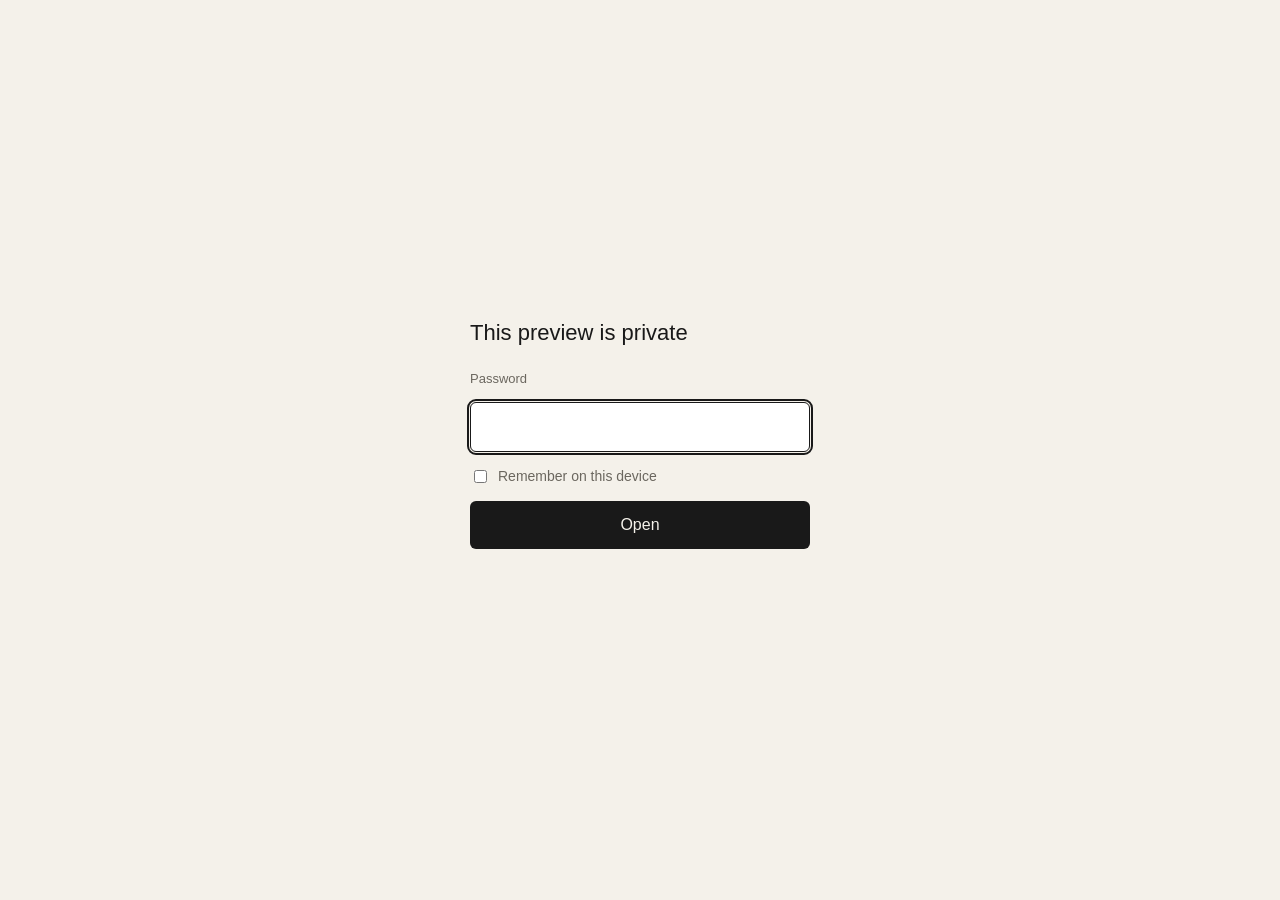
==== index.html @ 6f1a9115 "Request a valuation back to the top right; the bottom bar keeps the slide controls and menu Co-Autho" ====
<!doctype html>
<html lang="en">
<head>
<meta charset="utf-8">
<meta name="viewport" content="width=device-width, initial-scale=1">
<meta name="robots" content="noindex, nofollow">
<title>Private preview</title>
<style>
:root{--paper:#f4f1ea;--ink:#191919;--muted:#6b675f;--line:#cfc9bf;color-scheme:light}
html,body{margin:0;height:100%;background:var(--paper);color:var(--ink);font:16px/1.5 -apple-system,BlinkMacSystemFont,"Segoe UI",Helvetica,Arial,sans-serif}
main{min-height:100%;display:flex;align-items:center;justify-content:center;padding:24px;box-sizing:border-box}
form{width:100%;max-width:340px;display:flex;flex-direction:column;gap:14px}
h1{font-size:22px;font-weight:500;margin:0 0 6px}
label{font-size:13px;color:var(--muted)}
input[type=password]{font:inherit;padding:12px 14px;border:1px solid var(--line);border-radius:6px;background:#fff;color:var(--ink)}
input[type=password]:focus{outline:2px solid var(--ink);outline-offset:1px;border-color:var(--ink)}
.row{display:flex;align-items:center;gap:8px;font-size:14px;color:var(--muted)}
button{font:inherit;padding:12px 14px;border:0;border-radius:6px;background:var(--ink);color:var(--paper);cursor:pointer}
button:disabled{opacity:.6;cursor:default}
.msg{min-height:1.5em;font-size:14px;color:#9a3412}
</style>
</head>
<body>
<main id="gate" hidden>
<form id="f">
<h1>This preview is private</h1>
<label for="pw">Password</label>
<input id="pw" type="password" autocomplete="current-password" required autofocus>
<label class="row"><input id="remember" type="checkbox"> Remember on this device</label>
<button id="go" type="submit">Open</button>
<div class="msg" id="msg" role="status" aria-live="polite"></div>
</form>
</main>
<script>
(() => {
  const SALT = 'kZbQAwuNkh8bnO+tukZF5g==', ITER = 310000, SITE = 'vcohome2side', ROOT = './';
  const PAYLOAD = 'mmGF2/K7mgoTutRaHpuqiVJnkwKAUf0aw/Ox0Yo6XXrZV3tmZku718ux50hGvvMUDffdh+26FbAwS6fRhz4D0iyQ8ydbWanFo7HFuZRbM+OzUuNAQd49u60gG82b79Xw0xInmeP7WcHrIAI5PUEq2uSaO51bqSpuWhE1PzUxMgQDcVqP2FTV21QsiXko33xMEE/f9jf3XgRYqhJF7dj6KRB9DtfH1QqokpvYRcHwr2FQNIb91b/QGwc7eMElaxGrmAgBmRgkm/5G5PoPOAc4PasuoVC+q10yDNvxsHSdTTTQIqFSsdqE9f0wFY1Uiez7eyQLvK600ES7ZksJf4qEaYss9C4EgrPCb0Zq4kKZ3Yiaui7OqE0UaBEeSykRHC8mivB5H26oBaFAMy+Jx0QkK/Ky8fw87BgPTl1UAIhB/RK7r8koZWcAu/[base64]/RBbQz9KHqGPiC6PQvrnaUdIdWY6jzLJwW/+sGjIi8chXHpiVsmz3SxH9xPfMEtoJa11T4t0vy28/Bm20PGIRrYF0z5blwdtP0JmZW5g+GlTG5v01SOjxga6pMLKB/oendB6ofzjnRGA4IpDYUHrFUBIvpd85Smcva1dOK7ku+7/rJBOenlXvWtCphYlNHGuLFD8aEWkSeCG6fXYMlGlI6hIMOTy0ZndrfDZZlsdOmXCg+S+HLHNT2v2YqNvGXgNxv5yICqkb07tIWLqYjSu7GcFNYrXHBauX2bkyIaclw/N6ExW5U+dfTZKmr7McfYDmybkscs6Py+jrYSLBPqsPi7rXQIsz+Qh/rKXlwKnMqqP9bXUV9zXSVE61r3e3S3zNc8Ky1Rm05mwq8hj94GNpydkixpiQgZ8Dheh9MJDtfqpJ03jmTvnTiNJedxxTqpLLt12aL9bqcFvhkoS56d99M81ANz4o/CDFU7SQu6Km8wxNiMojD0hwiKuHVf2nNuCr/6CnNyaQOkM4btu9QOeSH/pkxVySK5xRvehpDBxeEg7z5ruaVKQtil5G/4jTVIb2x/FYdrfPPhgfSkqzgO+/n7rJaB1wZ1YFDwKNdK0uLWlQoB3nvQO1xu7PmKgoVGk6g8AlDOD+JG+rdz/acF4cN4mHp9lPrUMM73DurGRpX1ejlVYTXetbjD3y5eANUk8Bna/SAXqG+yjICtkjM0PnWMG6X2UcAtmgoGfvzap0zP2nedDq6K1G74njj/2ivkcMMr55OiwX1+HJgZExiLNBEKWtuAPslaG5bHgl37CGJineg85Kly79ODyY97qE3ITMRX7I135boOXHUGrLCgMrjsTxt9J0jXSrbCNoW53odKd8YYaTTHSIeqr6dzUt91PwzfhD7TrwKCYL+UJrBdD/tvUxlQiPMmYokaP8WnYlHcNn8zrxUXfkyJGD/HczuG5xLgg8kD6aoGMJlbNYSi4tcfY5/Yn66NKZPQfb0DSTq7yLE5Qy2rQ1e76JxYVnjyFL9PGFqyPHLYA6/D+PWUE9dUBFyTREoor5Hh+ELG5Mp3tfTJYkc276lY+bdRnaQaIm/aZuMugFmKku19rmuNshFwwNHk2mloy5ZYBcufS1Ci1PTyVaAVCkPZdIm+eBJENd9qWFXu3L+rWI3pcan2KqbsiDwooCm8mGXdBfa1w7LzKbCDwfF7VeZprHeOnSIUrdZQVmwJD0GUXm7LSWDTbqiSE/QmMBnk5/y08gETvGH99IhTogEJMHcU+Er/RoLbAWLERz1DTBcZXu3qjxADfO7PUQBZ6Gb6nojBePhdKmpLcNSs+NVIJM6GNYWYB4UJphaMdrlSJcEEyEScxQWwzjes7xREhGzgwUuI49YgVgqY6h1tkiEG3NPH2TZst13l1LyfiJ7r3ZwyJIzvvqDhTFF6v8PpDd/OHYBZN6Mm7x67ir/BTEBIewghsMT4nmHiVNGkb0sbmwTzs92NHYD/mP0xl5930q2L5nnLPpMW0Y2xhTIC7p4Gd+XOwsX8AsqDHFNNnSpCJlKfRH9nvn2KwzoavfHvDW8xyobvtmKK15gJEfvjvWRSU6PjKXQ04iqi/OIOoOsPya+ui//OO41E/wEqwQh67M4h74ZZEmuwSqYzN/4JbSQPB5cfGKdoF5z6W94M2JyVUTaq8qFiT0gSJEHs+uoJgtR8GJVGPL5c40LPf7DKVVcHMmYpujw1zU2H6evmFT8wl1EyRcwYR/Xvveviok4t1rDATwreC/EGGzLEfwTbacemBun2/SjRl5xiCL5oUhmPyQq3Ik0bjK9ax060fN9h67vNSFEvg1W8UApYazOjUrN/[base64]/mvn3MGzFxPkqJTqQIivUJRIOYlM1Z7H295SdHAlgAmbEoeK3dYV95oh+OzVAxNyYkWWgJ2h1ZVVTC983Y5tqj5k3GA9+8JC5NOGsv7Y7UKq8o71D7Z1Nq6M1vbzGb6tQNSSlyRT36VGsYjwYppwOqtEAookpPDj9tNALjX599L6hreG/e1AOU+r5heMudc9WizjoyigudKMx46URKe4LDArPE/BkEaa1LztoK9dhlHBnZ7VuFn16q6WU3Bya+92DqVnE1z/OSz6gdBJTRGNtN2+ImSQvg9H9+vrSjijF7s9Ro6MvsHljZMysuDn1VOXeTkYn00GKjzWNcw3271NTj8mDne4CmuvK73Ure/Ii1+UEB8DDBfDXnSzd8BM8uQCfpynki1v60btLcu1+NkyV3/cH+iMSuqe/ycVbNrGqc0T0LVUa6uu1LS3aMMjB6orOVBDi7G2qfxJ4+c2GqqGj2XEfRqfRSwEA3lP03zO27JGkmUJTICHD7dgvulDM7XkjP4HqDLStUsKaEKxKfxvAkP979jwlKbKZpwkCUNrK78nXzPWjD4l+F9jmG21IKA7YV+49O1Gt09H/tLg9Exzqxn5DaRyn9E6Ujp8mKL2hsfz5voU4Yi5GyshTtP4PgqFc0U505pFIluGSckvGz/i1qD3xrP+ht1wpKdmt0y8IFg4cdtXbH87BGvTP6pkDmtPI109XDt+8/PJEqTLaJwLh34tJkAvafdpykimWKjZiADnaiwPa+uAHw5fmfwRdAbTIG3nDMBLy9dPPbh1WhMilYb6TjT8sbtWpQHKni52TjOSKSiCWdnd82/[base64]/vcSGZ1ACxTD0hYQ0ZWPiXWLX1vgl8dM4ZyXuCjkgI8otC+ZuIAltd3r+kqCd+YTIhhq3ShyP0oNTFBs8iqUq6KIHU8H563IIoQMLKocposuWpkq7yOy229u0TM/J/jR3A9D8ZFUsjzgNSA/WQxDxSEGlvmNs8u8X2fo256/NrZAF2Xh6Tc+14q+PaqnyR7NJr/TZlDkfx+Q04FwmVFl7IigruBuOa87AR+7me9xak9FwX7blVlxNFmj/pSylWOS+H/HWC1bJfQaGT8zP56eK5DFSY3SyicToGEVb0poT6mivbFlYaubGIn9Diolb7d+NR2TLa/gcYrgYXkZJ8koehDltveg5+dtpgLBd/aaQ2B85BQCpr2opt9L2D1EnLlSeR5B71LEwD56omob2OLIOoaOGFDdgs5ONiUOzp0xQoxW3LbLcKfJ/mQ7jbM3n3bf4lPf11iZq0uwMWb2tLt1jZw5YhrWJF2SuDsiwuYVyZCY33TzanpPbRrS9GonFNIDwZBxwAUy1Twuwe1+BL9ClgM8sHfcT/MGSmCKUpXn+Q9xlIr/UWaA1iFR+BTxoVa5tYqwpZUjNK0WOCJr0NAFqkgT9D8Z2N1sdC5YgBVhbAWsSX3WonYByjPBi7BLx/2xddF7E9z5XmDhwToUrHQOwq5hMljHXR9mpwih1W1vtqSpnLMlwiBJv/r0/nKUx1Ovdbz/1Usp3f37RxqeueRaKIRZFFAN1L/DFvxETTwy4LICRAUXU9oolo8a4A5OLAoiMLPg3DHPZqICOuI9AgRYwkxhtLBNj+W/j09HjE3OgwA272GfKfkh1eCMTqmUN9mObvc+mmGj/ya3mezCJZIifDPP8HpT6G+zJDOr8uVsPK5B14HoZrt2s/ZoG4cOd6Xy6GlXPDH9sYJQF1vXIR9dlQCSjNRiPvDMBWtzhO6/lygBwkqq2RmjZcrTI4HAwlzSJrJqGEJJZW03sUimrYUFCyypxWa/f8p7scim/Hd7dtUVl4zPuHoBAnX9fHK3LG4x/o8MhjzMIalwVMokLCfZm1FZ8lJOL9nJiyIMPxwq5eThqQcdEZR7eFQhby45liGYxVnTzitDRG7wC/GQpovQXGQySK9WlDdBkg29KqVyknDERxbwk3v8aoD3hMi38yMj2hmXWK72ak30DFNlvrBH2oZEpe50XH/hLLmxVr+8lPa/+PiBDMLn6r5FFsriGIWZmfUP9YCnFWbJbE2U6dY4TFWuQD1AcspRH7gSUDvw3gyvGkuQgGmW2ZZ90HWI3OtAzYn1x8fqNJeZCEzsUy+bZt4uXzFI3odKjKsTE4gEFjf6yiVCXJzKxFdzhvBv2ziSZYhauonxOsEXE7PhyK62qSvVt6mTckuZB1LC8q/x3Q+RY+d/LzJSlJD9E4qHiPyAMABFQ8AACsGD0cS+OL4lBgVPFkK5isGSMhcmZXRUHOOWQwMc4SgJcK17st0Xc9CeyiEzRvU+HNUIoWAXR/EnZGtS1GFowhFN8Un1P9OqNWDGNaDgeTL5678igempNQZvm2bg6TAVhjcfkHaSCDkTbpcEKMGXFa/7h56LVXRbTNQxUel1Qn4Mq339gRLUVCDiC8QcohjC9lpe/Sbmj09VXd6cb9oZbVIRa2YyiawxnyAFuoBOYwoz8H55DTSGRydXL9E3A+IMQaT2nH4XtP9cwsQz7dKuFNo15sIBIv9LLXkdFDwFNq9eFR3jlAIXQtpnRfkV423D6i/XHmBmA+HUSjvpFoUPxkjBzy823y0ppDg/y/drqwoM4NkWQ90qjRj7NdfT1Im5BsmtoGZfan418gLg7ibEFMLsFgIndtETlqKBrSX48HSeg/3MtMyuCuo2224rquM9WKKtXDodCpYmqVbH6J73uLEFXZHownrn3GDdR2sgjdMwfdXnwo0SNAYWxpPoA1/BlO42UWkyX03j1J8Z/wD0VF0f50Ota6OWZJgTBNG3l4itzyDMbuqBLDrhCLOzOncadMZ8SkzK40WjUSsEM94h7c20vO6FvPzqyvlIFBM7ZDg41IrNB0QEFgBJmP6AFI4YM0T2Bk1tMZPuhwXdFGNmataEj3QejNorfrY/fCuv5zAZdqpziUDAxN8OwzsUjYTJGGCtEvtJpUzf8mnqYaOdWT5SF9Y7a32ljeCtBtP9GFunqgQo5P9bkFqbV77SFOa3oVTV1aQq6gppL9uLYEZQqXB6pBT6Se3ZAOFVjhEoLjeRe0XbrVVqmWBhRh7D/AxI44AtyAPTdViAf4iOMPnfiJppoKl3OGjsDCZeS50n/+bcx1e0NSXQGj325XR+/9w3YPrqmvgiCVSiHslvZfbhPjarXmOOZW2tvCIVAM8txCwh4PwdwCAUP46rrDWRcY/Vbre4+RxiOd50JdSL4snEiA6vQI8Sz9FGHQm/K+apFfyzwNisXvd6S9FgSlClVM/pEhGY5UOD5KeCUsfulkAC6KqEMEEoCn/TQduCokqbplQzT58w0nz/m8kDQPDfBJk8daFpnvIL5SE6zpH072yoT7aXQufSN170z47f/pT16ohXlOx/ZgKKNDrODpfMg4H6/9xsczJc554y8dQKGNmun6UqmUWWx5ax/Q1vI1aqod6/CoSFUwNn5nxNqHaZ+K8mSOYdz4+O0sUxQI//[base64]/GvYDLQ0ukcpt1G58FE/NcC50HBtaFEezCY5cf4CG7qbjW0+dzU0UhOVWSXiUvJZVlwkmqEBARjmLbcqMl12mk7y28ETnOeH9fWacssW8dlOKgrLUnaaHMWIrUkyZPVpK/DuXFETXMq6KeJCbubnOSW2WK4N1ZRL+s+oY4IEiAtm2J9NZXIwBOg04FZtJ31bPzIC7Ipcf0sZuBWAx1ZM3C60IrJzxB7hnY1tOgSFJW3DN+OmmIs60eSbS0ZUzH0UpzARlRQe+JqD3ubKX2n2cJGHVgeSxB1UExaTFK/[base64]/EtFpO3LPem8IO5bQeu9AMI/5GxMZ5RHKgjJr5sHmXvLGl1swLkvA1+enjPMW62hGCbnXS4MGi00htW4pq1eXTfr8wTih0GIW/x01sZYKtQzzz2mPN0G7JkxurjQKkDugEpzZJm42d9EOB5Wv7yVd2uEuPr3HJAh8RzTLqre+xUVr9fsDHPB5HpZTIS7LftR5j3h3KxBEX+WC0SLwR0FJQcMyMiVAxonfrVOX0/ZMADxxNIKWY0MnE1W3pkpqBvTFpharjvW71+ZEElxQLc8oZmP5KgKAN5xa3IK8OhlmJ5S2Duxdh38n30ySJ82wS/39DCuU7Hq2ewwgWX09daSR0yeyljnq5y+BXc9EyN5fZBut/j6rc3QwlcAY9AKl8uoURqvwOSQZxIdM3lL7or/6MNi4o+Y0HpXjElbTrhCROU8K/TaFBtoDrCU8aobRrxOJY5B9YMI9pnZ8SXd2rjscPcSbrGxLiOoUG8k7FOcGdQc8C8JJAHCb/crNz/nj+ub6RqJgCAIokafMwF3YHo9ufZV6znMtHYVEIJgPtNbwz9gSsj3jASC5e95YjOAJYITjjispkNiYGQdhSi+GWdYO/[base64]/xE/HDpw6fOuUbqz6QH2PIKYHR1a25wAkTXsOkcDvSvTBHQq+SsHQXqf3Pulm8RLZWsXGC5kM/hdnM4p3n9ldVjza0InzmfSF5EY6ztHTNsoNVI1UaaGWkgQ/XS0N5muBvBoqn+0+DQoW5MmA8zaBN7cXxW8VH+HiilshRjjtoKXPu8Wl7l8FFM9iD3XvsGFtIHXpxZmlRuqp8YebjXmkLmrE0GzKqFmd8Slx26YlmXfSqrz950kDIj70p7iV1oEpWS4u4XuvLiWZ8TzQzDl5l+ojfNSvygW2zC/zuzgcXQ1bwo+N6ESG4BjI5fNSj/[base64]/T34AYgILSfN8LSIjbr3hQ4W6sdb5nLKCkeRWCQfwJh8TCs5Dq9xN8lFhLfHMK3zUZHoCVC4kSpxE8ytVQWDXhkkDhOGMtSwF4YnNzoIS82YN9OvbevfTqkWDtHynyLJT2zd/CW3N3PzvWNtJcP8E8At0I2yx39fR3EncF9GoUMTP2JKhnC2HEZqgy/PN3newAI94PXCcARs5XTBAj8bh+mhlA1/a97KMrUOhods7NGbNjrjKRzZSv08LCRVgeY9WwMAQHvv7BcLXLFyLbCQphABx+YFbnvkjrOb7isUnGRzj5Sfxnh0Nl0aVzF7F3PrL6cLAQ1xzvnMo4mgxuz4qE8CDXBLO01ZbNSaZY+cFgNVphfeQ/qb6hHn8sQgP2dAo3ICcWUuD3hTIw9cogavEylTRpBT/AhQaTdqgCPtEWw36Zv2a6mV/XjkDsKf0Cssi71eTlpOrscxLIHAX2a9e7dDmOQH50Jn1eCAhJ6vt4TOnlcBl3YZp+AexkBkOBcJwpIuokT3Px0AU3HVDx4DIuOT2FeVTnMb3+21I+LWBrFRmFywDSop9h1jDacVRDJoS2/GAGpxXRgYIxp3R9/hDhKB9zqAEdncQgw68FbYWqjTmAtmg39l4kM/Dc+O4piyG9+SKRXBDmKQwUngob15rCi2yFBdsT+ePjy1jB+6qt1QlYlCUCfJmTMPsz1Q9jUcvKK8UPIa4m64nfnnu3OZUXcPz/zFx+7P9xlGZaIhYpThYUVZVriKGpuBz0WL4oBrB4XHia+Fxm9Mx8QBAnxRGKYIsxNC91XV89L4ojwKw4LJ0b7CqWmfgACtOYm2HTWjOg/KV/UMjnT3IUGB1baPD4gcKOcLkcxbcyiHT7WNYLT8zcZiRnQQ8zI29vyHD3CQkJOisADihvlv9X8yeVl+hwxp1yTgyS+gnj2/t7BbOPfGh2u6KSE7c2UZuUjucDZaXSDOs0WqrSG1NeUicUWvSjNolskG04OfMirI1+xysPGrhKMLS3HZIgU88xOUin1BpamK59bSSZoziFlSG0iBvEbVKhzYr1luBC+uRMO/PCt4dadckKVB36WxDjgNpwGMLoXwze6hs93erzt6XI9Uo27BPSxfUjrvTZFgHxp+SLcfda+PeoEdyzCgft6I0/owBtNFXWHaX1qQhvz7xFmKck0yWijan8lZGCJ2vkw2jqAYAYM95F3sGnyBKm3CMNmDZUoex1i/gMoEzs33IGsfQoZAUQ0VH+wtHbNJSehbAzLOnJrG84nFLFHfgo/ALk3grjXlnIRq1bZSOETiz49Gr1KGadcPUm/JLgp+cMPxN2LOHcD1uBedENYeMF1Lbw1a1NAGEOW4MKiJhRYSXzQ9zVAx7bih/SxalrP1WYTjSWNrU2EmKtt13/Jv3peGRLyu165XCC7F55v1tPqzVS+SdxxYYWp5bCd++403Oq/+CZjG4+s5jt3CyAWsnQEpN9GoZ1XxdCoA5SMoyPis1Qw/3DVf5FFTJvKp1Q4YbeKe+OI+Q2xh/zhtIOG2nhKO2fyw11wSghL3BZ+Am8SLcDYggWbMHrE1Cd52Plm67KFClp/WOYbnDv9kntAYRCCVCXIkLKrpQqOIfttOrBWjn3toorz2zShqWTBMSDtLx+CYXfQIUxonUCFr41X4M+iRe+KkmfZMQOeEqu5twIBtc4QlfShM5+PaYkyIBqlUnhDAEEvCCNm5vA6k1LRSlQ5T59JTsPwS++SO+C7P8ULp6D1NRtaGvIZiEcW3c4PvUn/O0KqQdHoKo1ePl7THYTNHCkpp6uZhzW61IfoiDG2p5iuine53r/CnN2Fq4r/DxWIxeDiolEHidHHT2mIkGIacsil2xzN5lsB+YTazEP2qbLWHvSlKbv0pv+XdjLSbWBm9tu0ChrBx8g4zbq5vnrKA2r78i/0vke8gUGVleLiFH9H9hiDRMPwuTC7kAvjnYgdHY0HP9Cr95SaUXPrDkOoL9WyvbOM+u+VXkhmZ40iTqR5SyUWgAG/0qML6iuGPkCt1v95+yqzYCMcto+licLiGPjR62J9fraCXgc1ZRKQVWhCP+B9UU5/UiUxvpeykXIFK1CvY3tri6MH4stHj9sWIprEjhgFx6HLhuof0zRwZZdkSoOJG/rC4By46bDgUOztRkUx1ypFmMpxUkaXuoRvVwltgzE8G/UnL4KOklQJmBkGLg9028sYZNyWgQnuh9GL4dH0NzU9r7XXVDB5FmLbyc8XGY9gXBQUSBVVk6LQ5A0sSbIjfwN9+gzWh6erxGJDtl1ISJea0Cv6DEq66uZT7Roq6jt6Kthly/tDMsv6gwMJ0E9IQ2QhE86iCN3NPO/gjI/23pjiZNAE0dumNiwsJfY13WEyt80bwG64vBDV6qTWW61BAqdlNe4J0e8T4Zw4I0cDo8W7LRcQt7Bbk52k/RcYZJi+5Z18S+SaUEOwfS/T6sN8qYJgZG+tAXAi6MThyfmMqAamomxnbSZ7sLMgjgMCfD3PLOZ3m9aQKC+IDhxtkw75eZtUcLajATq/0LYm1YKRqC/MLFIaqBgNZUAUQxlxgNotlGm0BeacT96v8oVOb9sQQ1xXhHYyLpi9ElFXwZMS+50jQoj+jqAr6sfcEOBJwqNsQ/K+oSe0bcOwb0kfBLbyUhQAmmUDlh37lp8SRAASWm7WkJdtFg/KII9l90JRQCURs4ibHqkHHHy7h8PH2YVWeCmJnMCBVLQvSF39/+661ihaZXoZu3WxI6Fp3Wr84/UUL4HtovndFyI1WbcaFNpRiuaO3Ioj06q8+hq4o3HnaD6oxRBGZSnj9/Mz3nHzaCsKwKAWd8pYi+a/FA7A0fU5wVBFZmismgdK3mmh5iWf1G2RmE5MXmrGVRyF76A6iDaj6r+9dk7KA28i8rJswC2mM5sqn6IqovSQ2nvaPlL8CuJS64HOb+pYXzAhPKVHgr0sddeq1gnxGk5LvmhQ2UtCsAXk+556AqJqLiR90QaLaYCzCBG5YWtZ/TJZJ8LDZAYH65PN8VrN50UAUQwHP5ygtxpyfVd+0sjJR/OAFBfQDj1ut1ZxcT1bqvRrcxzharOGtEbawKhhuA7lEFJ3IYfq0Y5oUPrzXsx16R+vzGrdf0dfAb8CLn3nkC5ixwKjM4dSsmuwhhU8R8LuTWfrY8t/4zAI2Weny6RAkFfroA4UnImB5cGXbshRmo1+f2Nr7qfbIyFL8YPW9Y8KgteF826Ncb3PnSM7wdpRhwZX/5xCattduzlybvmIB15QVaWp5bcsGC5HIDuKt/SstGBykBLEnjG0/CIBsiyA/kKg309+WzinK7J3mXlKpAxpiBdxd06uGv97TRUSqcpzyPOzqknJSRTw5mrZKH+3MMlY2xYX1flvb0JwxkU3utduuLMW5gop0fePugOGtf0Gu7x7UYg6AJzfIqW/iEvJ0XBoimTBs4D1+VfOf6oRekP+zeNh9++1inkPNiikF2FJAD9TUEFCR+UIYCahEZzN5qbHV4HfmfZNGxI/vcwq1oO5oskVXaHbJQr2n+9AUNYHQP32kEmao2t2aYNKTh9LIAHMXb/Rk8CxzjaeNnqQy1sBkwRKT0CjXi1f27F8jToywtvy8UMlT6zpYMn22U8bgg9SUImUdnrXMoq5k/aTZXdtt9J/+r/23dxXV7gMVaSmEOcNLpl2m5s6EPEet+P5MZ4+iCBrXZd14ELW2pT1S1ViM5XZOlal7jVuA+iaJpWS5YFiy7KE/hDgp6mO6H8KmMJWYceXBqiGLQozdIX96a/7+ed4KF2+nJc9bYCwR3+O5/qlKnQ+4I7Gc0sNTPVOgagHrKja+lS/EITaXxVMIDVpVeyN5qOzOeX3eJmjte4ZBCd+2g4kEP9wG6q6W26R4Hav9zAnTQsIdGlq8THW6h/cvDUUfmH0lLbrq2pTYhIKwL23NTCKpA7C1ihx1KSR0DgKTqynC/TUVoPxX/hH5ueaAThTMC1cNl6aHdzp/[base64]/[base64]/UvgFz3klausqeUb6W7raIM16LMySExdqwQI0AyL3VX4TplHC8ckrlwGqT6TJSOZNFnYFWrR5glpgZ4TTCqIsUt/3gH8RekOaya7J5rsbSgu6x2tw8nPA4JvTEMnCcphrek+WKTsPHVsQ30tfAzdv/XqijBq4PBaTw66kdCBL1oN/uppPqLOYkpSYeAPerqgyZ5UjmtCdB1H7ScCqHYoP8VqrqbwnO3Mq/rdmqkE8jXJSK69tyio4OZBkyP9bKu0lnJiQ9K8RHhX3U/JqYydx9RQo9Khxr3J0Z9YIjAjgD61rvxh+wmNZyA8NUV7vHEXDmP2GI6t5wRS/6QsD8j+H8UdLHPlfA4Ewm7AWSgRxmJ2Rhh2GNcaN531GPsed9mECWbix+PltB1tGbh1srNyh1JI1+pdn82VrOdPFomiX9HCym2l/XXVV32c3x5I6/OBK3674L0WRBdL32DtBtAQWOXrguE15Zq0tzWDd//xTQz5fAeCUG1Li7jKEM1c0WYdYb7E8wMcszzVTdFhDvpOe7mUy55w23GXlVahzIg6GarPXGcT6NbBS+Bg98rHvcd/0Ce9htKnNMHJW53arNMk76aPppO1CjzfZl/KDjyVHALWlwXzucSd9Fthhc7QjwxaSlxM2tLwME/Fld/3PVzVEKQvjshITcGEgsbLuPfzGtWgPBf1vaX/jXY/PoYfrsPm6fXVbnGvWUNpxSR+0EYeqOSkslOj98QKFv9wA75cbd2gjzWNHxZz0LySy8IKAGW7OdBLvyE6XcvAmEBTEDuA2XfwR52wyCU/+EReGwHBrVxCZket3kgc5eLRDWwaggAmTFQXb+kFtt2vlekSvtqLVjcbya1xNO6NbKJykhCRwZ660cbdKnRUodYMVwsRHjwS8v2pZ8Okhb8r2GTAHxTThktFnZlP/6eoTS8dwrN94IkcaDANFc8zidB2Uw3ckw7MtCZVirFHRuXDYKKIWQhijk7SrP4uGVamSFuhDDMl5n3y/vLOnxci6aeapeULNMXoZ7Y584cxGpmSLBy9HtgtT+nkXZt+wEorbknLtj2lqaBuT4rvBMsJZebkgRt3YCpMu7qw2MYnDjyv5GIsjunN2TfFO9s/RCb/63Lk/psWe+psrA5sbAmpDC0z6a75JmqlpHEMb4d98YBNIEcR36mHHVtkEpi4UiSNOGEsMFCE5cTUTkiLcxr9tzXOoaslOV676lj0ak1/[base64]/BrBieU3KdWQH+qyZN8LWBYluvzZGT6my/ArHzsmXPLnwsdR53S5SVBj3E4XPjGtBWZIFwQONk+OQx5dMUtNqxb4b+tPe8sKjWWRcGFcu6Ox544QqMxBm20HBkLe5lQaG6W3iV93x0XPrEpM3yFVIVd0yNTrQv/ona7HRoS84iZ5znXNQUccdNetSseQYaQLWcfg8Kjudla3fJ/TUBABd2pd2GDs+OYl3/uAs0Rv0NQREPPMk/j5vxSNGrpftB/21JkRcUHqZO+95gB7g5SV4Kl+ltP8IO4dfkvlS1njWYzDCLrWkOfsu5PJvLUoH+vfX8Pbebz/5m48u+LKei5sDnoN6PGOfbCCds5vR1cJaURfb1bcSpGNE0XP0UWi7o8pKkbziLTAVahiSXxA0vsoha51RWTokdaD8P/83uuea+hVeTS+GzUO3ztlQ8NpTUeFw0bKucX2Gg9YXzlD0+FbZztcqL3IrcpxwKEeNaMg+3HubfWSY/MddZ4khjYFrVmj11xiYDhsl+aCDLsz0J8jBeyApGv09TvqvpbP95bZncj4saInbIRniEkGkjUZGJEm46Sgun3Ag1e7UgU6p6gbOd0HK3NPsl7d8gUbAPUKeEO+5/kqoXGSCQ2HslNwVoad0UG3Cznx4NuJ7V9S6xL1TGYFeKCpwM03Cs3zOx6dmobpwcovzghwlCAo6+W7p/W4QWKgtBK+4ZWNGbCBrMApoMSghPoRXPkarBrqe0YNGRhRC4gOMbeiD8Vn+JIOg1dmQkCo9VD0fgAjv9bACZnNeNaK/u9yo8GqkfA/qkdbqTDg6AM7cvDKQdvAxj23farIfEH9p2NEeP7BczLCCvenzAyBWtiPiQhbpTZIOm+ZohXo2pdnz9uC7NysCh/tyx31ut3J4L4qvhpNsMhbO74vkf3R/D8suioqNT1YzlxAmTW5LY2pG5C6sf7f9nrScHlCYQGOQY4+R8bYazeZs87CZk6QgmKJw4tI0wwaVfycN2XyFsHItH3jb58bEwL2FLCEYRMJudi66lNJq8jXVPXHEnHkHYe1dSkjwt/JZRf4+kbhyJl4iqy6zwwB3bypAm4lvqidcJg3Lal6eM0YcNlCCnJ/RjjNk3ZMjtwZEGJFy8PFyHSBIOOELFloJ2uMiZruGEKNWa/nGjpm5aCwhse06s1';
  const KEYNAME = 'unlock:' + SITE;
  const b64d = s => Uint8Array.from(atob(s), c => c.charCodeAt(0));
  const b64e = b => btoa(String.fromCharCode(...new Uint8Array(b)));
  const TYPES = { webp: 'image/webp', png: 'image/png', jpg: 'image/jpeg', jpeg: 'image/jpeg', svg: 'image/svg+xml', mp4: 'video/mp4', webm: 'video/webm', gif: 'image/gif' };
  const $ = id => document.getElementById(id);
  const store = { get(k) { try { return sessionStorage.getItem(k) || localStorage.getItem(k); } catch { return null; } },
                  set(k, v, keep) { try { sessionStorage.setItem(k, v); if (keep) localStorage.setItem(k, v); } catch {} },
                  clear(k) { try { sessionStorage.removeItem(k); localStorage.removeItem(k); } catch {} } };
  async function derive(pw) {
    const base = await crypto.subtle.importKey('raw', new TextEncoder().encode(pw), 'PBKDF2', false, ['deriveKey']);
    return crypto.subtle.deriveKey({ name: 'PBKDF2', salt: b64d(SALT), iterations: ITER, hash: 'SHA-256' }, base, { name: 'AES-GCM', length: 256 }, true, ['decrypt']);
  }
  async function decrypt(key, bytes) {
    return crypto.subtle.decrypt({ name: 'AES-GCM', iv: bytes.slice(0, 12) }, key, bytes.slice(12));
  }
  async function open(key, msg) {
    let html = new TextDecoder().decode(await decrypt(key, b64d(PAYLOAD)));
    const paths = [...new Set([...html.matchAll(/enc:([^"]+)/g)].map(m => m[1]))];
    let done = 0;
    const urls = {};
    await Promise.all(paths.map(async p => {
      const res = await fetch(ROOT + p + '.enc');
      const plain = await decrypt(key, new Uint8Array(await res.arrayBuffer()));
      urls[p] = URL.createObjectURL(new Blob([plain], { type: TYPES[p.split('.').pop().toLowerCase()] || 'application/octet-stream' }));
      if (msg) msg.textContent = 'Opening… ' + (++done) + ' of ' + paths.length;
    }));
    html = html.replace(/enc:([^"]+)/g, (_, p) => urls[p]);
    document.open(); document.write(html); document.close();
  }
  async function fromStore() {
    const raw = store.get(KEYNAME); if (!raw) return false;
    try {
      const key = await crypto.subtle.importKey('raw', b64d(raw), { name: 'AES-GCM' }, true, ['decrypt']);
      await open(key); return true;
    } catch { store.clear(KEYNAME); return false; }
  }
  fromStore().then(ok => {
    if (ok) return;
    $('gate').hidden = false; $('pw').focus();
    $('f').addEventListener('submit', async e => {
      e.preventDefault();
      const msg = $('msg'), btn = $('go');
      btn.disabled = true; msg.style.color = 'var(--muted)'; msg.textContent = 'Checking…';
      try {
        const key = await derive($('pw').value);
        await decrypt(key, b64d(PAYLOAD));
        store.set(KEYNAME, b64e(await crypto.subtle.exportKey('raw', key)), $('remember').checked);
        await open(key, msg);
      } catch {
        btn.disabled = false; msg.style.color = ''; msg.textContent = 'That password didn’t work. Check it and try again.';
      }
    });
  });
})();
</script>
</body>
</html>
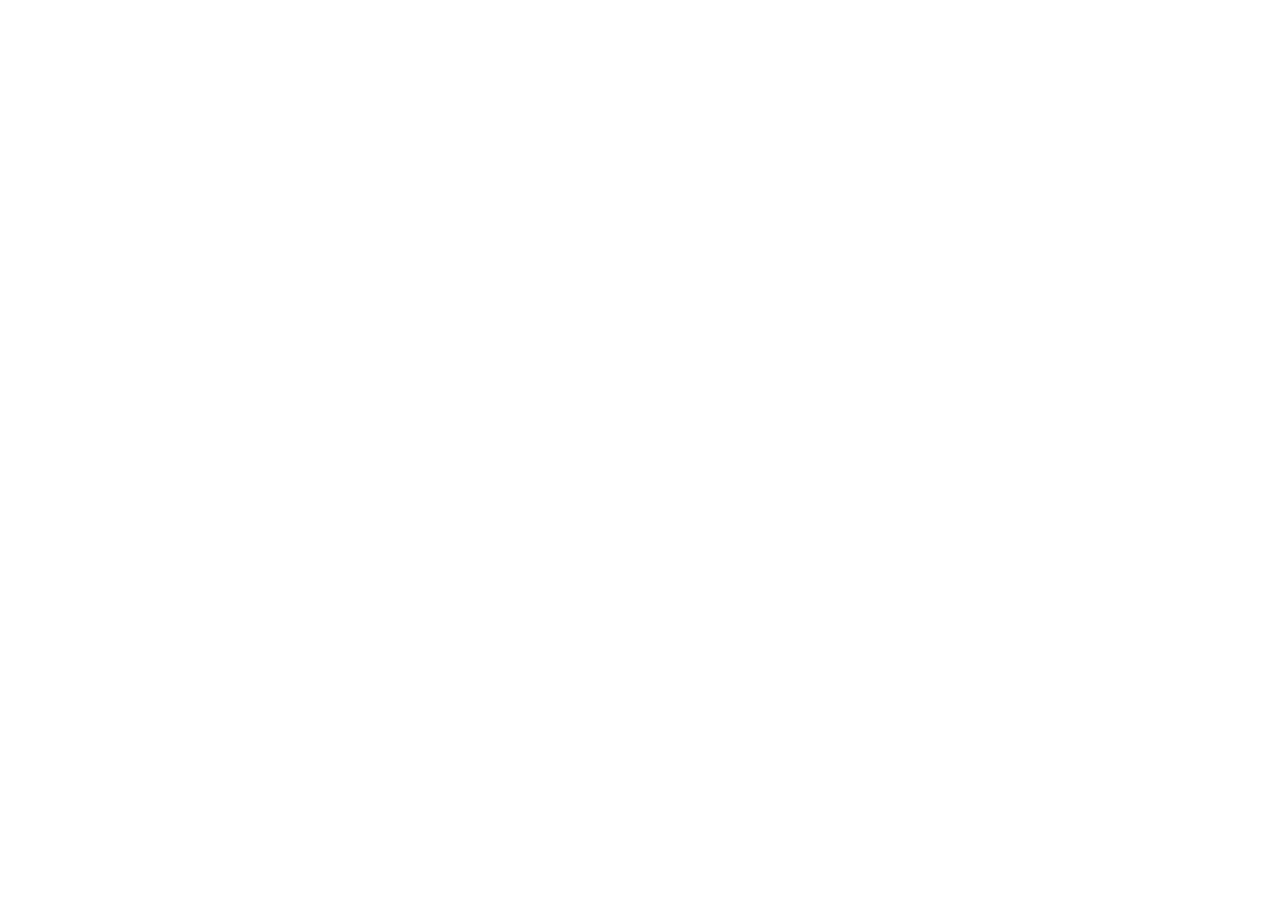
==== commit c35ecdae: "Archive the sideways prototype: redirect to vcohome2 (last version at tag sideways-archive) Co-Autho" ====
--- a/index.html
+++ b/index.html
@@ -1,94 +1,6 @@
 <!doctype html>
-<html lang="en">
-<head>
-<meta charset="utf-8">
-<meta name="viewport" content="width=device-width, initial-scale=1">
-<meta name="robots" content="noindex, nofollow">
-<title>Private preview</title>
-<style>
-:root{--paper:#f4f1ea;--ink:#191919;--muted:#6b675f;--line:#cfc9bf;color-scheme:light}
-html,body{margin:0;height:100%;background:var(--paper);color:var(--ink);font:16px/1.5 -apple-system,BlinkMacSystemFont,"Segoe UI",Helvetica,Arial,sans-serif}
-main{min-height:100%;display:flex;align-items:center;justify-content:center;padding:24px;box-sizing:border-box}
-form{width:100%;max-width:340px;display:flex;flex-direction:column;gap:14px}
-h1{font-size:22px;font-weight:500;margin:0 0 6px}
-label{font-size:13px;color:var(--muted)}
-input[type=password]{font:inherit;padding:12px 14px;border:1px solid var(--line);border-radius:6px;background:#fff;color:var(--ink)}
-input[type=password]:focus{outline:2px solid var(--ink);outline-offset:1px;border-color:var(--ink)}
-.row{display:flex;align-items:center;gap:8px;font-size:14px;color:var(--muted)}
-button{font:inherit;padding:12px 14px;border:0;border-radius:6px;background:var(--ink);color:var(--paper);cursor:pointer}
-button:disabled{opacity:.6;cursor:default}
-.msg{min-height:1.5em;font-size:14px;color:#9a3412}
-</style>
-</head>
-<body>
-<main id="gate" hidden>
-<form id="f">
-<h1>This preview is private</h1>
-<label for="pw">Password</label>
-<input id="pw" type="password" autocomplete="current-password" required autofocus>
-<label class="row"><input id="remember" type="checkbox"> Remember on this device</label>
-<button id="go" type="submit">Open</button>
-<div class="msg" id="msg" role="status" aria-live="polite"></div>
-</form>
-</main>
-<script>
-(() => {
-  const SALT = 'kZbQAwuNkh8bnO+tukZF5g==', ITER = 310000, SITE = 'vcohome2side', ROOT = './';
-  const PAYLOAD = 'mmGF2/K7mgoTutRaHpuqiVJnkwKAUf0aw/Ox0Yo6XXrZV3tmZku718ux50hGvvMUDffdh+26FbAwS6fRhz4D0iyQ8ydbWanFo7HFuZRbM+OzUuNAQd49u60gG82b79Xw0xInmeP7WcHrIAI5PUEq2uSaO51bqSpuWhE1PzUxMgQDcVqP2FTV21QsiXko33xMEE/f9jf3XgRYqhJF7dj6KRB9DtfH1QqokpvYRcHwr2FQNIb91b/QGwc7eMElaxGrmAgBmRgkm/5G5PoPOAc4PasuoVC+q10yDNvxsHSdTTTQIqFSsdqE9f0wFY1Uiez7eyQLvK600ES7ZksJf4qEaYss9C4EgrPCb0Zq4kKZ3Yiaui7OqE0UaBEeSykRHC8mivB5H26oBaFAMy+Jx0QkK/Ky8fw87BgPTl1UAIhB/RK7r8koZWcAu/[base64]/RBbQz9KHqGPiC6PQvrnaUdIdWY6jzLJwW/+sGjIi8chXHpiVsmz3SxH9xPfMEtoJa11T4t0vy28/Bm20PGIRrYF0z5blwdtP0JmZW5g+GlTG5v01SOjxga6pMLKB/oendB6ofzjnRGA4IpDYUHrFUBIvpd85Smcva1dOK7ku+7/rJBOenlXvWtCphYlNHGuLFD8aEWkSeCG6fXYMlGlI6hIMOTy0ZndrfDZZlsdOmXCg+S+HLHNT2v2YqNvGXgNxv5yICqkb07tIWLqYjSu7GcFNYrXHBauX2bkyIaclw/N6ExW5U+dfTZKmr7McfYDmybkscs6Py+jrYSLBPqsPi7rXQIsz+Qh/rKXlwKnMqqP9bXUV9zXSVE61r3e3S3zNc8Ky1Rm05mwq8hj94GNpydkixpiQgZ8Dheh9MJDtfqpJ03jmTvnTiNJedxxTqpLLt12aL9bqcFvhkoS56d99M81ANz4o/CDFU7SQu6Km8wxNiMojD0hwiKuHVf2nNuCr/6CnNyaQOkM4btu9QOeSH/pkxVySK5xRvehpDBxeEg7z5ruaVKQtil5G/4jTVIb2x/FYdrfPPhgfSkqzgO+/n7rJaB1wZ1YFDwKNdK0uLWlQoB3nvQO1xu7PmKgoVGk6g8AlDOD+JG+rdz/acF4cN4mHp9lPrUMM73DurGRpX1ejlVYTXetbjD3y5eANUk8Bna/SAXqG+yjICtkjM0PnWMG6X2UcAtmgoGfvzap0zP2nedDq6K1G74njj/2ivkcMMr55OiwX1+HJgZExiLNBEKWtuAPslaG5bHgl37CGJineg85Kly79ODyY97qE3ITMRX7I135boOXHUGrLCgMrjsTxt9J0jXSrbCNoW53odKd8YYaTTHSIeqr6dzUt91PwzfhD7TrwKCYL+UJrBdD/tvUxlQiPMmYokaP8WnYlHcNn8zrxUXfkyJGD/HczuG5xLgg8kD6aoGMJlbNYSi4tcfY5/Yn66NKZPQfb0DSTq7yLE5Qy2rQ1e76JxYVnjyFL9PGFqyPHLYA6/D+PWUE9dUBFyTREoor5Hh+ELG5Mp3tfTJYkc276lY+bdRnaQaIm/aZuMugFmKku19rmuNshFwwNHk2mloy5ZYBcufS1Ci1PTyVaAVCkPZdIm+eBJENd9qWFXu3L+rWI3pcan2KqbsiDwooCm8mGXdBfa1w7LzKbCDwfF7VeZprHeOnSIUrdZQVmwJD0GUXm7LSWDTbqiSE/QmMBnk5/y08gETvGH99IhTogEJMHcU+Er/RoLbAWLERz1DTBcZXu3qjxADfO7PUQBZ6Gb6nojBePhdKmpLcNSs+NVIJM6GNYWYB4UJphaMdrlSJcEEyEScxQWwzjes7xREhGzgwUuI49YgVgqY6h1tkiEG3NPH2TZst13l1LyfiJ7r3ZwyJIzvvqDhTFF6v8PpDd/OHYBZN6Mm7x67ir/BTEBIewghsMT4nmHiVNGkb0sbmwTzs92NHYD/mP0xl5930q2L5nnLPpMW0Y2xhTIC7p4Gd+XOwsX8AsqDHFNNnSpCJlKfRH9nvn2KwzoavfHvDW8xyobvtmKK15gJEfvjvWRSU6PjKXQ04iqi/OIOoOsPya+ui//OO41E/wEqwQh67M4h74ZZEmuwSqYzN/4JbSQPB5cfGKdoF5z6W94M2JyVUTaq8qFiT0gSJEHs+uoJgtR8GJVGPL5c40LPf7DKVVcHMmYpujw1zU2H6evmFT8wl1EyRcwYR/Xvveviok4t1rDATwreC/EGGzLEfwTbacemBun2/SjRl5xiCL5oUhmPyQq3Ik0bjK9ax060fN9h67vNSFEvg1W8UApYazOjUrN/[base64]/mvn3MGzFxPkqJTqQIivUJRIOYlM1Z7H295SdHAlgAmbEoeK3dYV95oh+OzVAxNyYkWWgJ2h1ZVVTC983Y5tqj5k3GA9+8JC5NOGsv7Y7UKq8o71D7Z1Nq6M1vbzGb6tQNSSlyRT36VGsYjwYppwOqtEAookpPDj9tNALjX599L6hreG/e1AOU+r5heMudc9WizjoyigudKMx46URKe4LDArPE/BkEaa1LztoK9dhlHBnZ7VuFn16q6WU3Bya+92DqVnE1z/OSz6gdBJTRGNtN2+ImSQvg9H9+vrSjijF7s9Ro6MvsHljZMysuDn1VOXeTkYn00GKjzWNcw3271NTj8mDne4CmuvK73Ure/Ii1+UEB8DDBfDXnSzd8BM8uQCfpynki1v60btLcu1+NkyV3/cH+iMSuqe/ycVbNrGqc0T0LVUa6uu1LS3aMMjB6orOVBDi7G2qfxJ4+c2GqqGj2XEfRqfRSwEA3lP03zO27JGkmUJTICHD7dgvulDM7XkjP4HqDLStUsKaEKxKfxvAkP979jwlKbKZpwkCUNrK78nXzPWjD4l+F9jmG21IKA7YV+49O1Gt09H/tLg9Exzqxn5DaRyn9E6Ujp8mKL2hsfz5voU4Yi5GyshTtP4PgqFc0U505pFIluGSckvGz/i1qD3xrP+ht1wpKdmt0y8IFg4cdtXbH87BGvTP6pkDmtPI109XDt+8/PJEqTLaJwLh34tJkAvafdpykimWKjZiADnaiwPa+uAHw5fmfwRdAbTIG3nDMBLy9dPPbh1WhMilYb6TjT8sbtWpQHKni52TjOSKSiCWdnd82/[base64]/vcSGZ1ACxTD0hYQ0ZWPiXWLX1vgl8dM4ZyXuCjkgI8otC+ZuIAltd3r+kqCd+YTIhhq3ShyP0oNTFBs8iqUq6KIHU8H563IIoQMLKocposuWpkq7yOy229u0TM/J/jR3A9D8ZFUsjzgNSA/WQxDxSEGlvmNs8u8X2fo256/NrZAF2Xh6Tc+14q+PaqnyR7NJr/TZlDkfx+Q04FwmVFl7IigruBuOa87AR+7me9xak9FwX7blVlxNFmj/pSylWOS+H/HWC1bJfQaGT8zP56eK5DFSY3SyicToGEVb0poT6mivbFlYaubGIn9Diolb7d+NR2TLa/gcYrgYXkZJ8koehDltveg5+dtpgLBd/aaQ2B85BQCpr2opt9L2D1EnLlSeR5B71LEwD56omob2OLIOoaOGFDdgs5ONiUOzp0xQoxW3LbLcKfJ/mQ7jbM3n3bf4lPf11iZq0uwMWb2tLt1jZw5YhrWJF2SuDsiwuYVyZCY33TzanpPbRrS9GonFNIDwZBxwAUy1Twuwe1+BL9ClgM8sHfcT/MGSmCKUpXn+Q9xlIr/UWaA1iFR+BTxoVa5tYqwpZUjNK0WOCJr0NAFqkgT9D8Z2N1sdC5YgBVhbAWsSX3WonYByjPBi7BLx/2xddF7E9z5XmDhwToUrHQOwq5hMljHXR9mpwih1W1vtqSpnLMlwiBJv/r0/nKUx1Ovdbz/1Usp3f37RxqeueRaKIRZFFAN1L/DFvxETTwy4LICRAUXU9oolo8a4A5OLAoiMLPg3DHPZqICOuI9AgRYwkxhtLBNj+W/j09HjE3OgwA272GfKfkh1eCMTqmUN9mObvc+mmGj/ya3mezCJZIifDPP8HpT6G+zJDOr8uVsPK5B14HoZrt2s/ZoG4cOd6Xy6GlXPDH9sYJQF1vXIR9dlQCSjNRiPvDMBWtzhO6/lygBwkqq2RmjZcrTI4HAwlzSJrJqGEJJZW03sUimrYUFCyypxWa/f8p7scim/Hd7dtUVl4zPuHoBAnX9fHK3LG4x/o8MhjzMIalwVMokLCfZm1FZ8lJOL9nJiyIMPxwq5eThqQcdEZR7eFQhby45liGYxVnTzitDRG7wC/GQpovQXGQySK9WlDdBkg29KqVyknDERxbwk3v8aoD3hMi38yMj2hmXWK72ak30DFNlvrBH2oZEpe50XH/hLLmxVr+8lPa/+PiBDMLn6r5FFsriGIWZmfUP9YCnFWbJbE2U6dY4TFWuQD1AcspRH7gSUDvw3gyvGkuQgGmW2ZZ90HWI3OtAzYn1x8fqNJeZCEzsUy+bZt4uXzFI3odKjKsTE4gEFjf6yiVCXJzKxFdzhvBv2ziSZYhauonxOsEXE7PhyK62qSvVt6mTckuZB1LC8q/x3Q+RY+d/LzJSlJD9E4qHiPyAMABFQ8AACsGD0cS+OL4lBgVPFkK5isGSMhcmZXRUHOOWQwMc4SgJcK17st0Xc9CeyiEzRvU+HNUIoWAXR/EnZGtS1GFowhFN8Un1P9OqNWDGNaDgeTL5678igempNQZvm2bg6TAVhjcfkHaSCDkTbpcEKMGXFa/7h56LVXRbTNQxUel1Qn4Mq339gRLUVCDiC8QcohjC9lpe/Sbmj09VXd6cb9oZbVIRa2YyiawxnyAFuoBOYwoz8H55DTSGRydXL9E3A+IMQaT2nH4XtP9cwsQz7dKuFNo15sIBIv9LLXkdFDwFNq9eFR3jlAIXQtpnRfkV423D6i/XHmBmA+HUSjvpFoUPxkjBzy823y0ppDg/y/drqwoM4NkWQ90qjRj7NdfT1Im5BsmtoGZfan418gLg7ibEFMLsFgIndtETlqKBrSX48HSeg/3MtMyuCuo2224rquM9WKKtXDodCpYmqVbH6J73uLEFXZHownrn3GDdR2sgjdMwfdXnwo0SNAYWxpPoA1/BlO42UWkyX03j1J8Z/wD0VF0f50Ota6OWZJgTBNG3l4itzyDMbuqBLDrhCLOzOncadMZ8SkzK40WjUSsEM94h7c20vO6FvPzqyvlIFBM7ZDg41IrNB0QEFgBJmP6AFI4YM0T2Bk1tMZPuhwXdFGNmataEj3QejNorfrY/fCuv5zAZdqpziUDAxN8OwzsUjYTJGGCtEvtJpUzf8mnqYaOdWT5SF9Y7a32ljeCtBtP9GFunqgQo5P9bkFqbV77SFOa3oVTV1aQq6gppL9uLYEZQqXB6pBT6Se3ZAOFVjhEoLjeRe0XbrVVqmWBhRh7D/AxI44AtyAPTdViAf4iOMPnfiJppoKl3OGjsDCZeS50n/+bcx1e0NSXQGj325XR+/9w3YPrqmvgiCVSiHslvZfbhPjarXmOOZW2tvCIVAM8txCwh4PwdwCAUP46rrDWRcY/Vbre4+RxiOd50JdSL4snEiA6vQI8Sz9FGHQm/K+apFfyzwNisXvd6S9FgSlClVM/pEhGY5UOD5KeCUsfulkAC6KqEMEEoCn/TQduCokqbplQzT58w0nz/m8kDQPDfBJk8daFpnvIL5SE6zpH072yoT7aXQufSN170z47f/pT16ohXlOx/ZgKKNDrODpfMg4H6/9xsczJc554y8dQKGNmun6UqmUWWx5ax/Q1vI1aqod6/CoSFUwNn5nxNqHaZ+K8mSOYdz4+O0sUxQI//[base64]/GvYDLQ0ukcpt1G58FE/NcC50HBtaFEezCY5cf4CG7qbjW0+dzU0UhOVWSXiUvJZVlwkmqEBARjmLbcqMl12mk7y28ETnOeH9fWacssW8dlOKgrLUnaaHMWIrUkyZPVpK/DuXFETXMq6KeJCbubnOSW2WK4N1ZRL+s+oY4IEiAtm2J9NZXIwBOg04FZtJ31bPzIC7Ipcf0sZuBWAx1ZM3C60IrJzxB7hnY1tOgSFJW3DN+OmmIs60eSbS0ZUzH0UpzARlRQe+JqD3ubKX2n2cJGHVgeSxB1UExaTFK/[base64]/EtFpO3LPem8IO5bQeu9AMI/5GxMZ5RHKgjJr5sHmXvLGl1swLkvA1+enjPMW62hGCbnXS4MGi00htW4pq1eXTfr8wTih0GIW/x01sZYKtQzzz2mPN0G7JkxurjQKkDugEpzZJm42d9EOB5Wv7yVd2uEuPr3HJAh8RzTLqre+xUVr9fsDHPB5HpZTIS7LftR5j3h3KxBEX+WC0SLwR0FJQcMyMiVAxonfrVOX0/ZMADxxNIKWY0MnE1W3pkpqBvTFpharjvW71+ZEElxQLc8oZmP5KgKAN5xa3IK8OhlmJ5S2Duxdh38n30ySJ82wS/39DCuU7Hq2ewwgWX09daSR0yeyljnq5y+BXc9EyN5fZBut/j6rc3QwlcAY9AKl8uoURqvwOSQZxIdM3lL7or/6MNi4o+Y0HpXjElbTrhCROU8K/TaFBtoDrCU8aobRrxOJY5B9YMI9pnZ8SXd2rjscPcSbrGxLiOoUG8k7FOcGdQc8C8JJAHCb/crNz/nj+ub6RqJgCAIokafMwF3YHo9ufZV6znMtHYVEIJgPtNbwz9gSsj3jASC5e95YjOAJYITjjispkNiYGQdhSi+GWdYO/[base64]/xE/HDpw6fOuUbqz6QH2PIKYHR1a25wAkTXsOkcDvSvTBHQq+SsHQXqf3Pulm8RLZWsXGC5kM/hdnM4p3n9ldVjza0InzmfSF5EY6ztHTNsoNVI1UaaGWkgQ/XS0N5muBvBoqn+0+DQoW5MmA8zaBN7cXxW8VH+HiilshRjjtoKXPu8Wl7l8FFM9iD3XvsGFtIHXpxZmlRuqp8YebjXmkLmrE0GzKqFmd8Slx26YlmXfSqrz950kDIj70p7iV1oEpWS4u4XuvLiWZ8TzQzDl5l+ojfNSvygW2zC/zuzgcXQ1bwo+N6ESG4BjI5fNSj/[base64]/T34AYgILSfN8LSIjbr3hQ4W6sdb5nLKCkeRWCQfwJh8TCs5Dq9xN8lFhLfHMK3zUZHoCVC4kSpxE8ytVQWDXhkkDhOGMtSwF4YnNzoIS82YN9OvbevfTqkWDtHynyLJT2zd/CW3N3PzvWNtJcP8E8At0I2yx39fR3EncF9GoUMTP2JKhnC2HEZqgy/PN3newAI94PXCcARs5XTBAj8bh+mhlA1/a97KMrUOhods7NGbNjrjKRzZSv08LCRVgeY9WwMAQHvv7BcLXLFyLbCQphABx+YFbnvkjrOb7isUnGRzj5Sfxnh0Nl0aVzF7F3PrL6cLAQ1xzvnMo4mgxuz4qE8CDXBLO01ZbNSaZY+cFgNVphfeQ/qb6hHn8sQgP2dAo3ICcWUuD3hTIw9cogavEylTRpBT/AhQaTdqgCPtEWw36Zv2a6mV/XjkDsKf0Cssi71eTlpOrscxLIHAX2a9e7dDmOQH50Jn1eCAhJ6vt4TOnlcBl3YZp+AexkBkOBcJwpIuokT3Px0AU3HVDx4DIuOT2FeVTnMb3+21I+LWBrFRmFywDSop9h1jDacVRDJoS2/GAGpxXRgYIxp3R9/hDhKB9zqAEdncQgw68FbYWqjTmAtmg39l4kM/Dc+O4piyG9+SKRXBDmKQwUngob15rCi2yFBdsT+ePjy1jB+6qt1QlYlCUCfJmTMPsz1Q9jUcvKK8UPIa4m64nfnnu3OZUXcPz/zFx+7P9xlGZaIhYpThYUVZVriKGpuBz0WL4oBrB4XHia+Fxm9Mx8QBAnxRGKYIsxNC91XV89L4ojwKw4LJ0b7CqWmfgACtOYm2HTWjOg/KV/UMjnT3IUGB1baPD4gcKOcLkcxbcyiHT7WNYLT8zcZiRnQQ8zI29vyHD3CQkJOisADihvlv9X8yeVl+hwxp1yTgyS+gnj2/t7BbOPfGh2u6KSE7c2UZuUjucDZaXSDOs0WqrSG1NeUicUWvSjNolskG04OfMirI1+xysPGrhKMLS3HZIgU88xOUin1BpamK59bSSZoziFlSG0iBvEbVKhzYr1luBC+uRMO/PCt4dadckKVB36WxDjgNpwGMLoXwze6hs93erzt6XI9Uo27BPSxfUjrvTZFgHxp+SLcfda+PeoEdyzCgft6I0/owBtNFXWHaX1qQhvz7xFmKck0yWijan8lZGCJ2vkw2jqAYAYM95F3sGnyBKm3CMNmDZUoex1i/gMoEzs33IGsfQoZAUQ0VH+wtHbNJSehbAzLOnJrG84nFLFHfgo/ALk3grjXlnIRq1bZSOETiz49Gr1KGadcPUm/JLgp+cMPxN2LOHcD1uBedENYeMF1Lbw1a1NAGEOW4MKiJhRYSXzQ9zVAx7bih/SxalrP1WYTjSWNrU2EmKtt13/Jv3peGRLyu165XCC7F55v1tPqzVS+SdxxYYWp5bCd++403Oq/+CZjG4+s5jt3CyAWsnQEpN9GoZ1XxdCoA5SMoyPis1Qw/3DVf5FFTJvKp1Q4YbeKe+OI+Q2xh/zhtIOG2nhKO2fyw11wSghL3BZ+Am8SLcDYggWbMHrE1Cd52Plm67KFClp/WOYbnDv9kntAYRCCVCXIkLKrpQqOIfttOrBWjn3toorz2zShqWTBMSDtLx+CYXfQIUxonUCFr41X4M+iRe+KkmfZMQOeEqu5twIBtc4QlfShM5+PaYkyIBqlUnhDAEEvCCNm5vA6k1LRSlQ5T59JTsPwS++SO+C7P8ULp6D1NRtaGvIZiEcW3c4PvUn/O0KqQdHoKo1ePl7THYTNHCkpp6uZhzW61IfoiDG2p5iuine53r/CnN2Fq4r/DxWIxeDiolEHidHHT2mIkGIacsil2xzN5lsB+YTazEP2qbLWHvSlKbv0pv+XdjLSbWBm9tu0ChrBx8g4zbq5vnrKA2r78i/0vke8gUGVleLiFH9H9hiDRMPwuTC7kAvjnYgdHY0HP9Cr95SaUXPrDkOoL9WyvbOM+u+VXkhmZ40iTqR5SyUWgAG/0qML6iuGPkCt1v95+yqzYCMcto+licLiGPjR62J9fraCXgc1ZRKQVWhCP+B9UU5/UiUxvpeykXIFK1CvY3tri6MH4stHj9sWIprEjhgFx6HLhuof0zRwZZdkSoOJG/rC4By46bDgUOztRkUx1ypFmMpxUkaXuoRvVwltgzE8G/UnL4KOklQJmBkGLg9028sYZNyWgQnuh9GL4dH0NzU9r7XXVDB5FmLbyc8XGY9gXBQUSBVVk6LQ5A0sSbIjfwN9+gzWh6erxGJDtl1ISJea0Cv6DEq66uZT7Roq6jt6Kthly/tDMsv6gwMJ0E9IQ2QhE86iCN3NPO/gjI/23pjiZNAE0dumNiwsJfY13WEyt80bwG64vBDV6qTWW61BAqdlNe4J0e8T4Zw4I0cDo8W7LRcQt7Bbk52k/RcYZJi+5Z18S+SaUEOwfS/T6sN8qYJgZG+tAXAi6MThyfmMqAamomxnbSZ7sLMgjgMCfD3PLOZ3m9aQKC+IDhxtkw75eZtUcLajATq/0LYm1YKRqC/MLFIaqBgNZUAUQxlxgNotlGm0BeacT96v8oVOb9sQQ1xXhHYyLpi9ElFXwZMS+50jQoj+jqAr6sfcEOBJwqNsQ/K+oSe0bcOwb0kfBLbyUhQAmmUDlh37lp8SRAASWm7WkJdtFg/KII9l90JRQCURs4ibHqkHHHy7h8PH2YVWeCmJnMCBVLQvSF39/+661ihaZXoZu3WxI6Fp3Wr84/UUL4HtovndFyI1WbcaFNpRiuaO3Ioj06q8+hq4o3HnaD6oxRBGZSnj9/Mz3nHzaCsKwKAWd8pYi+a/FA7A0fU5wVBFZmismgdK3mmh5iWf1G2RmE5MXmrGVRyF76A6iDaj6r+9dk7KA28i8rJswC2mM5sqn6IqovSQ2nvaPlL8CuJS64HOb+pYXzAhPKVHgr0sddeq1gnxGk5LvmhQ2UtCsAXk+556AqJqLiR90QaLaYCzCBG5YWtZ/TJZJ8LDZAYH65PN8VrN50UAUQwHP5ygtxpyfVd+0sjJR/OAFBfQDj1ut1ZxcT1bqvRrcxzharOGtEbawKhhuA7lEFJ3IYfq0Y5oUPrzXsx16R+vzGrdf0dfAb8CLn3nkC5ixwKjM4dSsmuwhhU8R8LuTWfrY8t/4zAI2Weny6RAkFfroA4UnImB5cGXbshRmo1+f2Nr7qfbIyFL8YPW9Y8KgteF826Ncb3PnSM7wdpRhwZX/5xCattduzlybvmIB15QVaWp5bcsGC5HIDuKt/SstGBykBLEnjG0/CIBsiyA/kKg309+WzinK7J3mXlKpAxpiBdxd06uGv97TRUSqcpzyPOzqknJSRTw5mrZKH+3MMlY2xYX1flvb0JwxkU3utduuLMW5gop0fePugOGtf0Gu7x7UYg6AJzfIqW/iEvJ0XBoimTBs4D1+VfOf6oRekP+zeNh9++1inkPNiikF2FJAD9TUEFCR+UIYCahEZzN5qbHV4HfmfZNGxI/vcwq1oO5oskVXaHbJQr2n+9AUNYHQP32kEmao2t2aYNKTh9LIAHMXb/Rk8CxzjaeNnqQy1sBkwRKT0CjXi1f27F8jToywtvy8UMlT6zpYMn22U8bgg9SUImUdnrXMoq5k/aTZXdtt9J/+r/23dxXV7gMVaSmEOcNLpl2m5s6EPEet+P5MZ4+iCBrXZd14ELW2pT1S1ViM5XZOlal7jVuA+iaJpWS5YFiy7KE/hDgp6mO6H8KmMJWYceXBqiGLQozdIX96a/7+ed4KF2+nJc9bYCwR3+O5/qlKnQ+4I7Gc0sNTPVOgagHrKja+lS/EITaXxVMIDVpVeyN5qOzOeX3eJmjte4ZBCd+2g4kEP9wG6q6W26R4Hav9zAnTQsIdGlq8THW6h/cvDUUfmH0lLbrq2pTYhIKwL23NTCKpA7C1ihx1KSR0DgKTqynC/TUVoPxX/hH5ueaAThTMC1cNl6aHdzp/[base64]/[base64]/UvgFz3klausqeUb6W7raIM16LMySExdqwQI0AyL3VX4TplHC8ckrlwGqT6TJSOZNFnYFWrR5glpgZ4TTCqIsUt/3gH8RekOaya7J5rsbSgu6x2tw8nPA4JvTEMnCcphrek+WKTsPHVsQ30tfAzdv/XqijBq4PBaTw66kdCBL1oN/uppPqLOYkpSYeAPerqgyZ5UjmtCdB1H7ScCqHYoP8VqrqbwnO3Mq/rdmqkE8jXJSK69tyio4OZBkyP9bKu0lnJiQ9K8RHhX3U/JqYydx9RQo9Khxr3J0Z9YIjAjgD61rvxh+wmNZyA8NUV7vHEXDmP2GI6t5wRS/6QsD8j+H8UdLHPlfA4Ewm7AWSgRxmJ2Rhh2GNcaN531GPsed9mECWbix+PltB1tGbh1srNyh1JI1+pdn82VrOdPFomiX9HCym2l/XXVV32c3x5I6/OBK3674L0WRBdL32DtBtAQWOXrguE15Zq0tzWDd//xTQz5fAeCUG1Li7jKEM1c0WYdYb7E8wMcszzVTdFhDvpOe7mUy55w23GXlVahzIg6GarPXGcT6NbBS+Bg98rHvcd/0Ce9htKnNMHJW53arNMk76aPppO1CjzfZl/KDjyVHALWlwXzucSd9Fthhc7QjwxaSlxM2tLwME/Fld/3PVzVEKQvjshITcGEgsbLuPfzGtWgPBf1vaX/jXY/PoYfrsPm6fXVbnGvWUNpxSR+0EYeqOSkslOj98QKFv9wA75cbd2gjzWNHxZz0LySy8IKAGW7OdBLvyE6XcvAmEBTEDuA2XfwR52wyCU/+EReGwHBrVxCZket3kgc5eLRDWwaggAmTFQXb+kFtt2vlekSvtqLVjcbya1xNO6NbKJykhCRwZ660cbdKnRUodYMVwsRHjwS8v2pZ8Okhb8r2GTAHxTThktFnZlP/6eoTS8dwrN94IkcaDANFc8zidB2Uw3ckw7MtCZVirFHRuXDYKKIWQhijk7SrP4uGVamSFuhDDMl5n3y/vLOnxci6aeapeULNMXoZ7Y584cxGpmSLBy9HtgtT+nkXZt+wEorbknLtj2lqaBuT4rvBMsJZebkgRt3YCpMu7qw2MYnDjyv5GIsjunN2TfFO9s/RCb/63Lk/psWe+psrA5sbAmpDC0z6a75JmqlpHEMb4d98YBNIEcR36mHHVtkEpi4UiSNOGEsMFCE5cTUTkiLcxr9tzXOoaslOV676lj0ak1/[base64]/BrBieU3KdWQH+qyZN8LWBYluvzZGT6my/ArHzsmXPLnwsdR53S5SVBj3E4XPjGtBWZIFwQONk+OQx5dMUtNqxb4b+tPe8sKjWWRcGFcu6Ox544QqMxBm20HBkLe5lQaG6W3iV93x0XPrEpM3yFVIVd0yNTrQv/ona7HRoS84iZ5znXNQUccdNetSseQYaQLWcfg8Kjudla3fJ/TUBABd2pd2GDs+OYl3/uAs0Rv0NQREPPMk/j5vxSNGrpftB/21JkRcUHqZO+95gB7g5SV4Kl+ltP8IO4dfkvlS1njWYzDCLrWkOfsu5PJvLUoH+vfX8Pbebz/5m48u+LKei5sDnoN6PGOfbCCds5vR1cJaURfb1bcSpGNE0XP0UWi7o8pKkbziLTAVahiSXxA0vsoha51RWTokdaD8P/83uuea+hVeTS+GzUO3ztlQ8NpTUeFw0bKucX2Gg9YXzlD0+FbZztcqL3IrcpxwKEeNaMg+3HubfWSY/MddZ4khjYFrVmj11xiYDhsl+aCDLsz0J8jBeyApGv09TvqvpbP95bZncj4saInbIRniEkGkjUZGJEm46Sgun3Ag1e7UgU6p6gbOd0HK3NPsl7d8gUbAPUKeEO+5/kqoXGSCQ2HslNwVoad0UG3Cznx4NuJ7V9S6xL1TGYFeKCpwM03Cs3zOx6dmobpwcovzghwlCAo6+W7p/W4QWKgtBK+4ZWNGbCBrMApoMSghPoRXPkarBrqe0YNGRhRC4gOMbeiD8Vn+JIOg1dmQkCo9VD0fgAjv9bACZnNeNaK/u9yo8GqkfA/qkdbqTDg6AM7cvDKQdvAxj23farIfEH9p2NEeP7BczLCCvenzAyBWtiPiQhbpTZIOm+ZohXo2pdnz9uC7NysCh/tyx31ut3J4L4qvhpNsMhbO74vkf3R/D8suioqNT1YzlxAmTW5LY2pG5C6sf7f9nrScHlCYQGOQY4+R8bYazeZs87CZk6QgmKJw4tI0wwaVfycN2XyFsHItH3jb58bEwL2FLCEYRMJudi66lNJq8jXVPXHEnHkHYe1dSkjwt/JZRf4+kbhyJl4iqy6zwwB3bypAm4lvqidcJg3Lal6eM0YcNlCCnJ/RjjNk3ZMjtwZEGJFy8PFyHSBIOOELFloJ2uMiZruGEKNWa/nGjpm5aCwhse06s1';
-  const KEYNAME = 'unlock:' + SITE;
-  const b64d = s => Uint8Array.from(atob(s), c => c.charCodeAt(0));
-  const b64e = b => btoa(String.fromCharCode(...new Uint8Array(b)));
-  const TYPES = { webp: 'image/webp', png: 'image/png', jpg: 'image/jpeg', jpeg: 'image/jpeg', svg: 'image/svg+xml', mp4: 'video/mp4', webm: 'video/webm', gif: 'image/gif' };
-  const $ = id => document.getElementById(id);
-  const store = { get(k) { try { return sessionStorage.getItem(k) || localStorage.getItem(k); } catch { return null; } },
-                  set(k, v, keep) { try { sessionStorage.setItem(k, v); if (keep) localStorage.setItem(k, v); } catch {} },
-                  clear(k) { try { sessionStorage.removeItem(k); localStorage.removeItem(k); } catch {} } };
-  async function derive(pw) {
-    const base = await crypto.subtle.importKey('raw', new TextEncoder().encode(pw), 'PBKDF2', false, ['deriveKey']);
-    return crypto.subtle.deriveKey({ name: 'PBKDF2', salt: b64d(SALT), iterations: ITER, hash: 'SHA-256' }, base, { name: 'AES-GCM', length: 256 }, true, ['decrypt']);
-  }
-  async function decrypt(key, bytes) {
-    return crypto.subtle.decrypt({ name: 'AES-GCM', iv: bytes.slice(0, 12) }, key, bytes.slice(12));
-  }
-  async function open(key, msg) {
-    let html = new TextDecoder().decode(await decrypt(key, b64d(PAYLOAD)));
-    const paths = [...new Set([...html.matchAll(/enc:([^"]+)/g)].map(m => m[1]))];
-    let done = 0;
-    const urls = {};
-    await Promise.all(paths.map(async p => {
-      const res = await fetch(ROOT + p + '.enc');
-      const plain = await decrypt(key, new Uint8Array(await res.arrayBuffer()));
-      urls[p] = URL.createObjectURL(new Blob([plain], { type: TYPES[p.split('.').pop().toLowerCase()] || 'application/octet-stream' }));
-      if (msg) msg.textContent = 'Opening… ' + (++done) + ' of ' + paths.length;
-    }));
-    html = html.replace(/enc:([^"]+)/g, (_, p) => urls[p]);
-    document.open(); document.write(html); document.close();
-  }
-  async function fromStore() {
-    const raw = store.get(KEYNAME); if (!raw) return false;
-    try {
-      const key = await crypto.subtle.importKey('raw', b64d(raw), { name: 'AES-GCM' }, true, ['decrypt']);
-      await open(key); return true;
-    } catch { store.clear(KEYNAME); return false; }
-  }
-  fromStore().then(ok => {
-    if (ok) return;
-    $('gate').hidden = false; $('pw').focus();
-    $('f').addEventListener('submit', async e => {
-      e.preventDefault();
-      const msg = $('msg'), btn = $('go');
-      btn.disabled = true; msg.style.color = 'var(--muted)'; msg.textContent = 'Checking…';
-      try {
-        const key = await derive($('pw').value);
-        await decrypt(key, b64d(PAYLOAD));
-        store.set(KEYNAME, b64e(await crypto.subtle.exportKey('raw', key)), $('remember').checked);
-        await open(key, msg);
-      } catch {
-        btn.disabled = false; msg.style.color = ''; msg.textContent = 'That password didn’t work. Check it and try again.';
-      }
-    });
-  });
-})();
-</script>
-</body>
-</html>
+<html lang="en-NZ"><head><meta charset="utf-8"><meta name="viewport" content="width=device-width,initial-scale=1">
+<meta name="robots" content="noindex, nofollow"><title>Archived · VCO</title>
+<meta http-equiv="refresh" content="0; url=https://mpdub.github.io/vcohome2/">
+<style>html{background:#F2EEE6;color:#141412;font:400 1rem/1.5 Georgia,serif}body{margin:0;padding:3rem 1.5rem}a{color:inherit}</style></head>
+<body><p>This prototype has been archived. <a href="https://mpdub.github.io/vcohome2/">Go to the current site</a>.</p></body></html>
